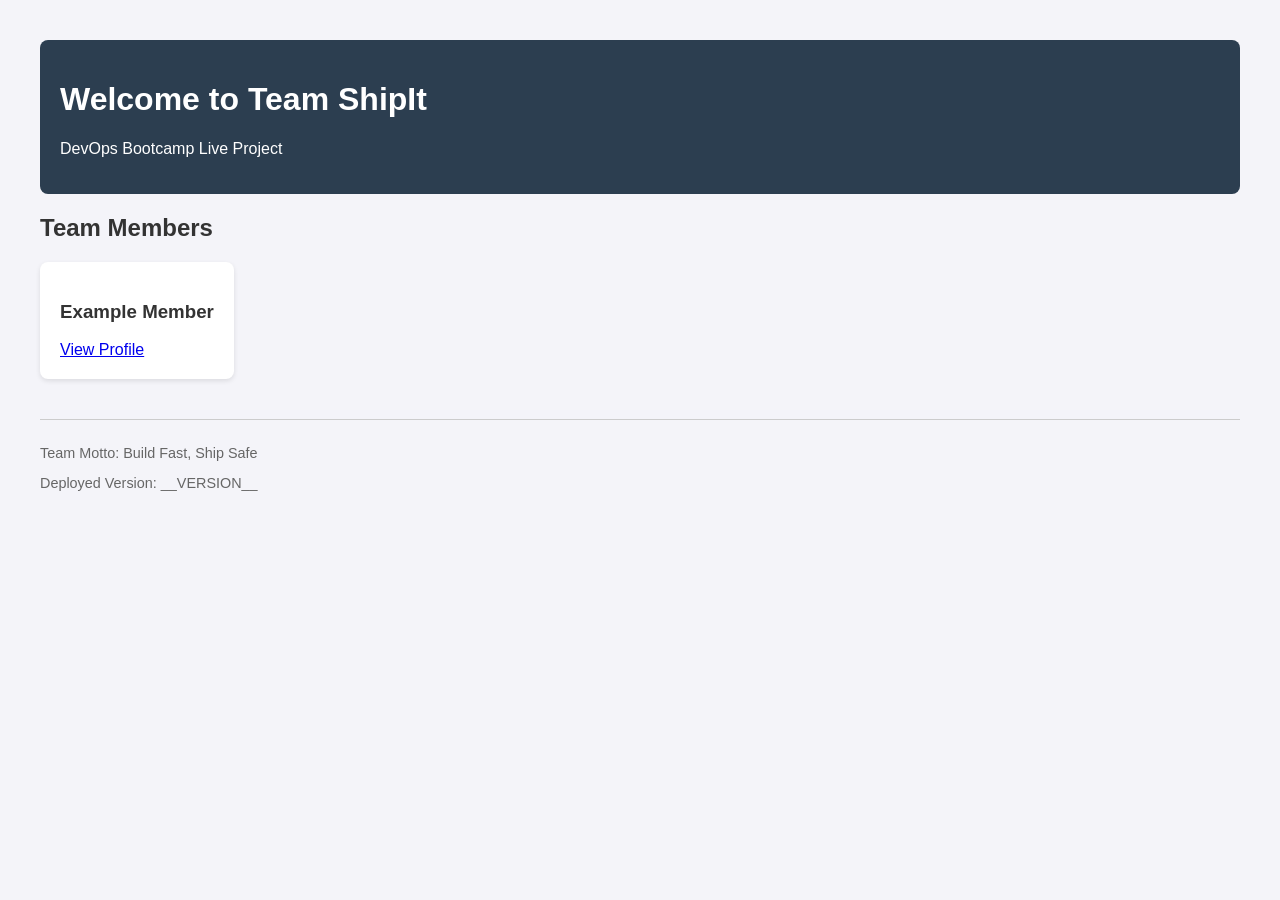
==== site/index.html @ c182b63a "Initial starter files" ====
<!DOCTYPE html>
<html lang="en">
<head>
    <meta charset="UTF-8">
    <title>ShipIt Team Website</title>
    <link rel="stylesheet" href="style.css">
</head>
<body>
    <header>
        <h1>Welcome to Team ShipIt</h1>
        <p>DevOps Bootcamp Live Project</p>
    </header>

    <main>
        <h2>Team Members</h2>
        <div class="cards">
            <div class="card">
                <h3>Example Member</h3>
                <a href="members/example.html">View Profile</a>
            </div>
        </div>
    </main>

    <footer>
        <p>Team Motto: Build Fast, Ship Safe</p>
        <p>Deployed Version: __VERSION__</p>
    </footer>
</body>
</html>
---- site/style.css ----
body { font-family: Arial, sans-serif; margin: 40px; background: #f4f4f9; color: #333; }
header { background: #2c3e50; color: white; padding: 20px; border-radius: 8px; }
.cards { display: flex; gap: 20px; margin-top: 20px; }
.card { background: white; padding: 20px; border-radius: 8px; box-shadow: 0 2px 5px rgba(0,0,0,0.1); }
footer { margin-top: 40px; font-size: 0.9em; color: #666; border-top: 1px solid #ccc; padding-top: 10px; }
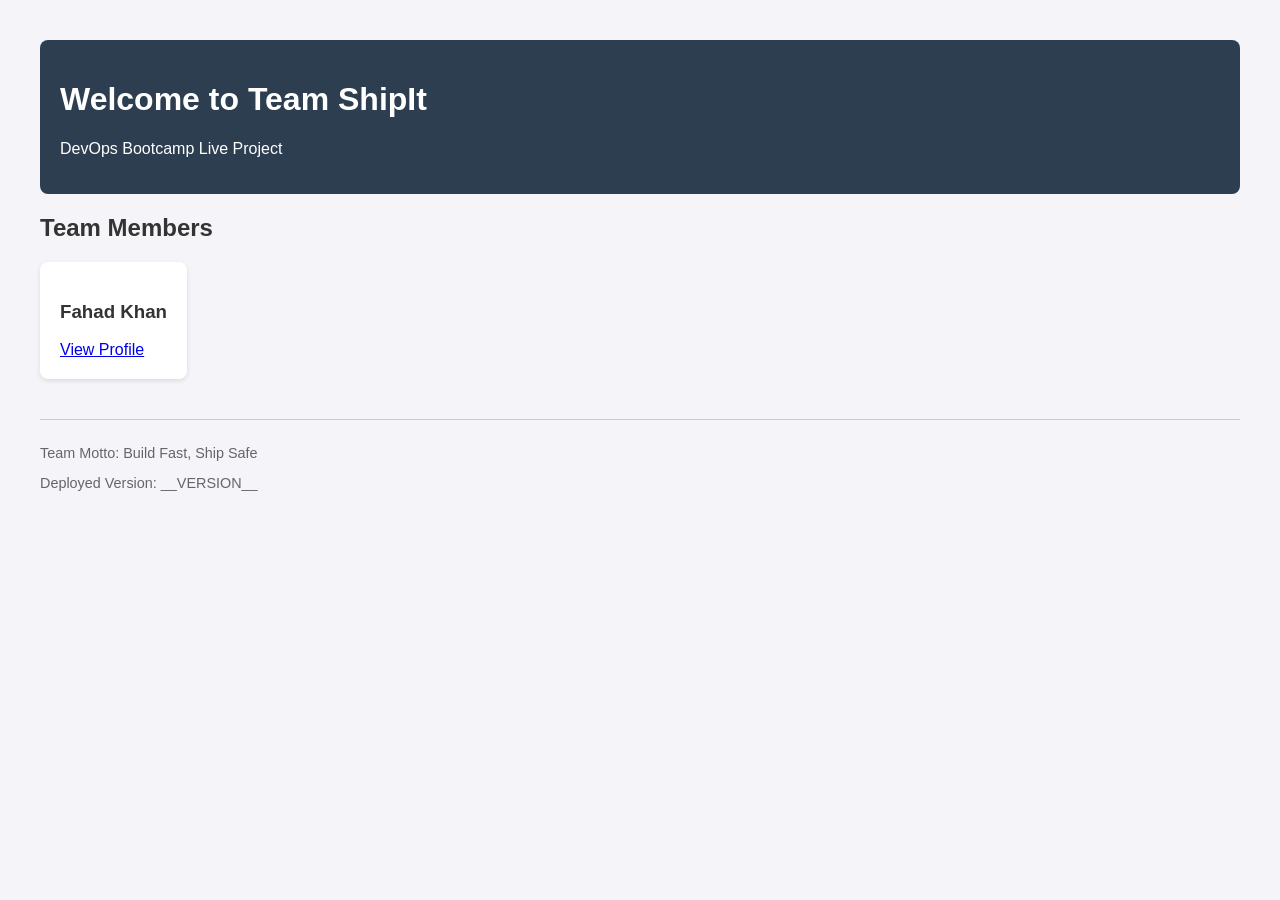
==== commit b25401c2: "FAL-1 Add Fahad profile page and remove example" ====
--- a/site/index.html
+++ b/site/index.html
@@ -1,10 +1,12 @@
 <!DOCTYPE html>
 <html lang="en">
+
 <head>
     <meta charset="UTF-8">
     <title>ShipIt Team Website</title>
     <link rel="stylesheet" href="style.css">
 </head>
+
 <body>
     <header>
         <h1>Welcome to Team ShipIt</h1>
@@ -15,8 +17,8 @@
         <h2>Team Members</h2>
         <div class="cards">
             <div class="card">
-                <h3>Example Member</h3>
-                <a href="members/example.html">View Profile</a>
+                <h3>Fahad Khan</h3>
+                <a href="members/fahad.html">View Profile</a>
             </div>
         </div>
     </main>
@@ -26,4 +28,5 @@
         <p>Deployed Version: __VERSION__</p>
     </footer>
 </body>
+
 </html>
